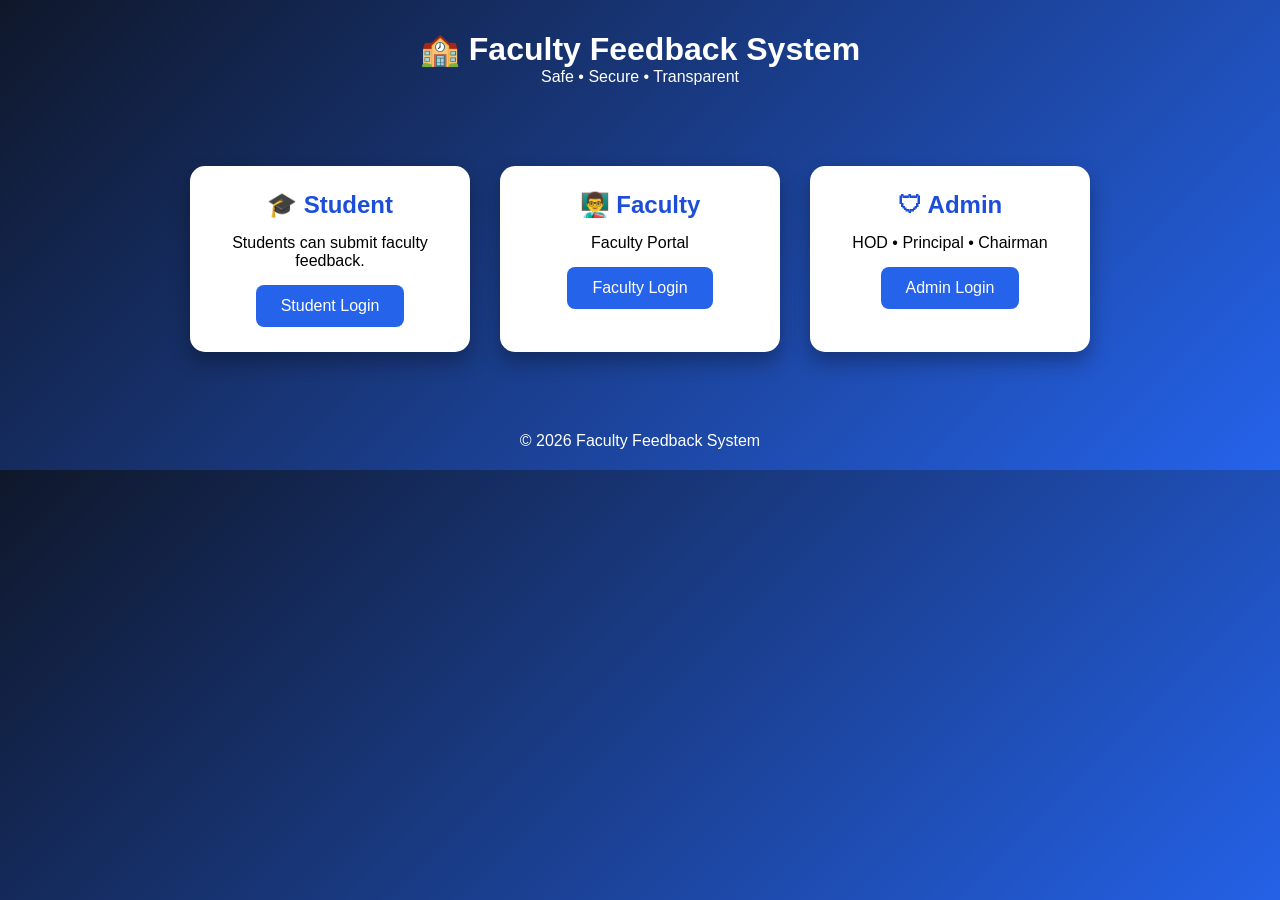
==== index.html @ 6e62a434 "Add files via upload" ====
<!DOCTYPE html>
<html lang="en">
<head>
    <meta charset="UTF-8">
    <meta name="viewport" content="width=device-width, initial-scale=1.0">
    <title>Faculty Feedback System</title>

    <link rel="stylesheet" href="style.css">
</head>
<body>

<header>
    <h1>🏫 Faculty Feedback System</h1>
    <p>Safe • Secure • Transparent</p>
</header>

<div class="container">

    <div class="card">
        <h2>🎓 Student</h2>
        <p>Students can submit faculty feedback.</p>
        <button onclick="studentLogin()">Student Login</button>
    </div>

    <div class="card">
        <h2>👨‍🏫 Faculty</h2>
        <p>Faculty Portal</p>
        <button onclick="facultyLogin()">Faculty Login</button>
    </div>

    <div class="card">
        <h2>🛡 Admin</h2>
        <p>HOD • Principal • Chairman</p>
        <button onclick="adminLogin()">Admin Login</button>
    </div>

</div>

<footer>
    © 2026 Faculty Feedback System
</footer>

<script src="script.js"></script>

</body>
</html>
---- style.css ----
*{
    margin:0;
    padding:0;
    box-sizing:border-box;
    font-family:Arial,sans-serif;
}

body{
    background:linear-gradient(135deg,#0f172a,#2563eb);
}

header{
    text-align:center;
    color:white;
    padding:30px;
}

.container{
    display:flex;
    justify-content:center;
    gap:30px;
    flex-wrap:wrap;
    margin-top:50px;
}

.card{
    width:280px;
    background:white;
    border-radius:15px;
    padding:25px;
    text-align:center;
    box-shadow:0 10px 20px rgba(0,0,0,.3);
    transition:.3s;
}

.card:hover{
    transform:translateY(-10px);
}

.card h2{
    color:#1d4ed8;
}

.card p{
    margin:15px 0;
}

button{
    padding:12px 25px;
    border:none;
    background:#2563eb;
    color:white;
    border-radius:8px;
    cursor:pointer;
    font-size:16px;
}

button:hover{
    background:#1e40af;
}

footer{
    text-align:center;
    color:white;
    margin-top:60px;
    padding:20px;
}
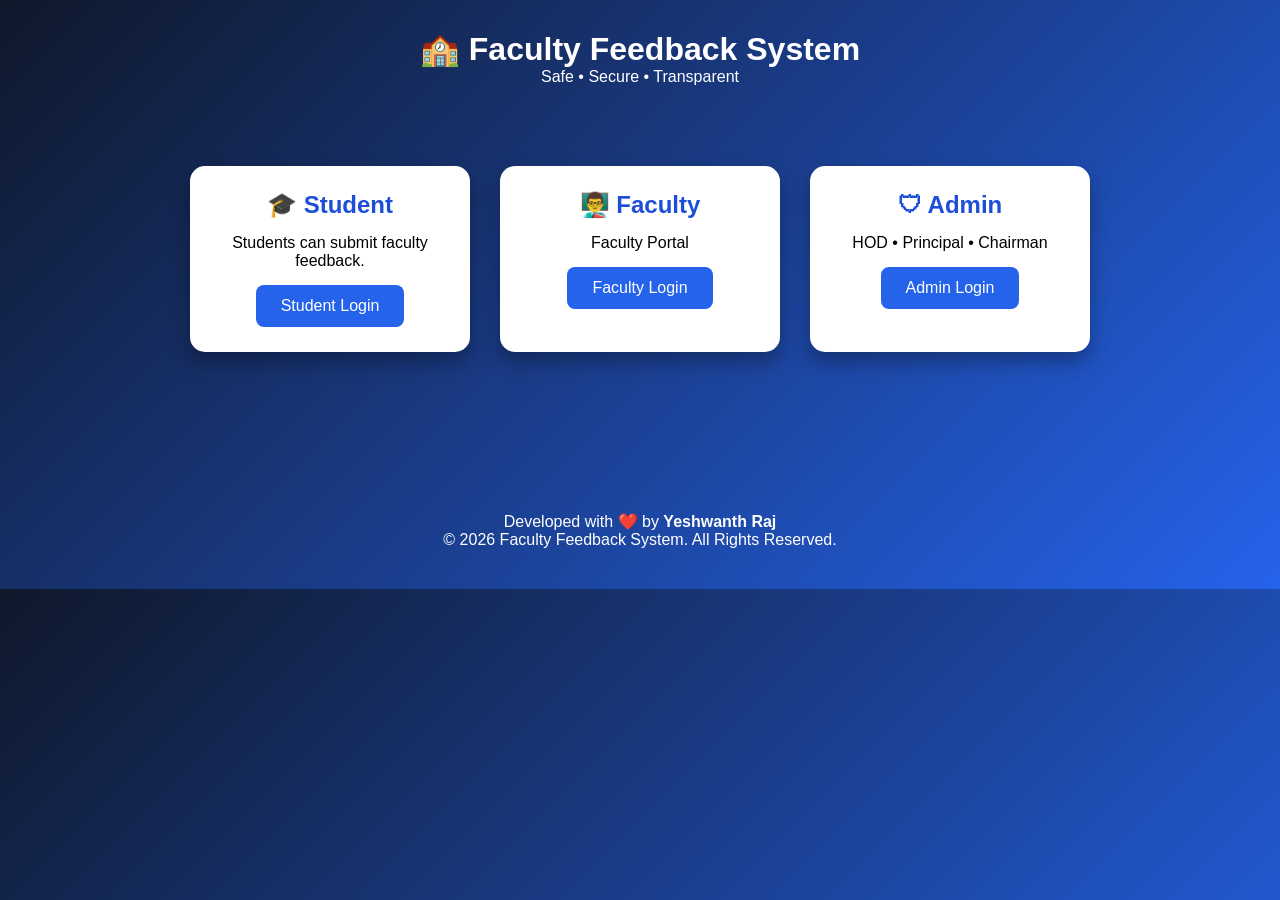
==== commit 0c6dad0c: "Add files via upload" ====
--- a/index.html
+++ b/index.html
@@ -37,7 +37,9 @@
 </div>
 
 <footer>
-    © 2026 Faculty Feedback System
+    <footer>
+    <p>Developed with ❤️ by <strong>Yeshwanth Raj</strong></p>
+    <p>© 2026 Faculty Feedback System. All Rights Reserved.</p>
 </footer>
 
 <script src="script.js"></script>
